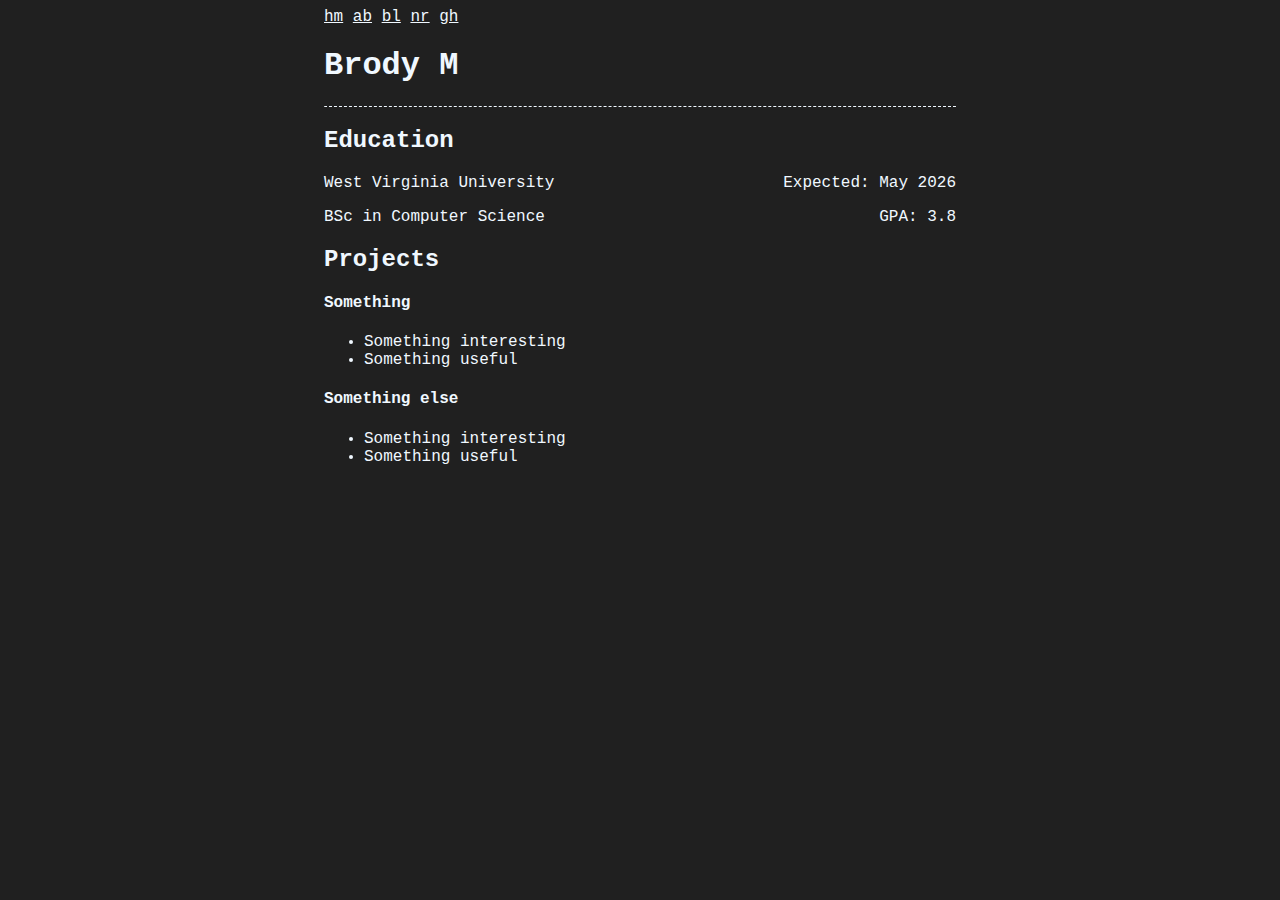
==== index.html @ 8319b0e2 "Test Changes" ====
<!DOCTYPE html>
<html lang="en">
<head>
    <meta charset="UTF-8">
    <meta name="viewport" content="width=device-width, initial-scale=1.0">
    <title>Document</title>
    <link rel="stylesheet" href="style.css">
</head>
<body>
    <div id="outer-container">
        <div id="inner-container">
            <nav>
                <a href="">hm</a>
                <a href="">ab</a>
                <a href="">bl</a>
                <a href="">nr</a>
                <a href="https://github.com/brody-tm" target="_blank">gh</a>
            </nav>

            <h1>Brody M</h1>

            <hr>

            <h2>Education</h2>
            <p class="spaced-between">
                <span>West Virginia University</span>
                <span>Expected: May 2026</span>
            </p>
            <p class="spaced-between">
                <span>BSc in Computer Science</span>
                <span>GPA: 3.8</span>
            </p>

            <h2>Projects</h2>
            <h4>Something</h4>
            <ul>
                <li>Something interesting</li>
                <li>Something useful</li>
            </ul>
            <h4>Something else</h4>
            <ul>
                <li>Something interesting</li>
                <li>Something useful</li>
            </ul>
        </div>
    </div> 
</body>
</html>
---- style.css ----
* {
    font-family: 'Courier New', Courier, monospace;
    color: rgb(240, 248, 255);
    background-color: rgb(32, 32, 32);
}
  
a:hover {
    color: lightgreen;
} 

hr {
    border-bottom: none;
    border-top: 1pt dashed;
}

#outer-container {
    display: flex;
    justify-content: center;
}

#inner-container {
    width: 50%;
}

.spaced-between {
    display: flex;
    justify-content: space-between;
}
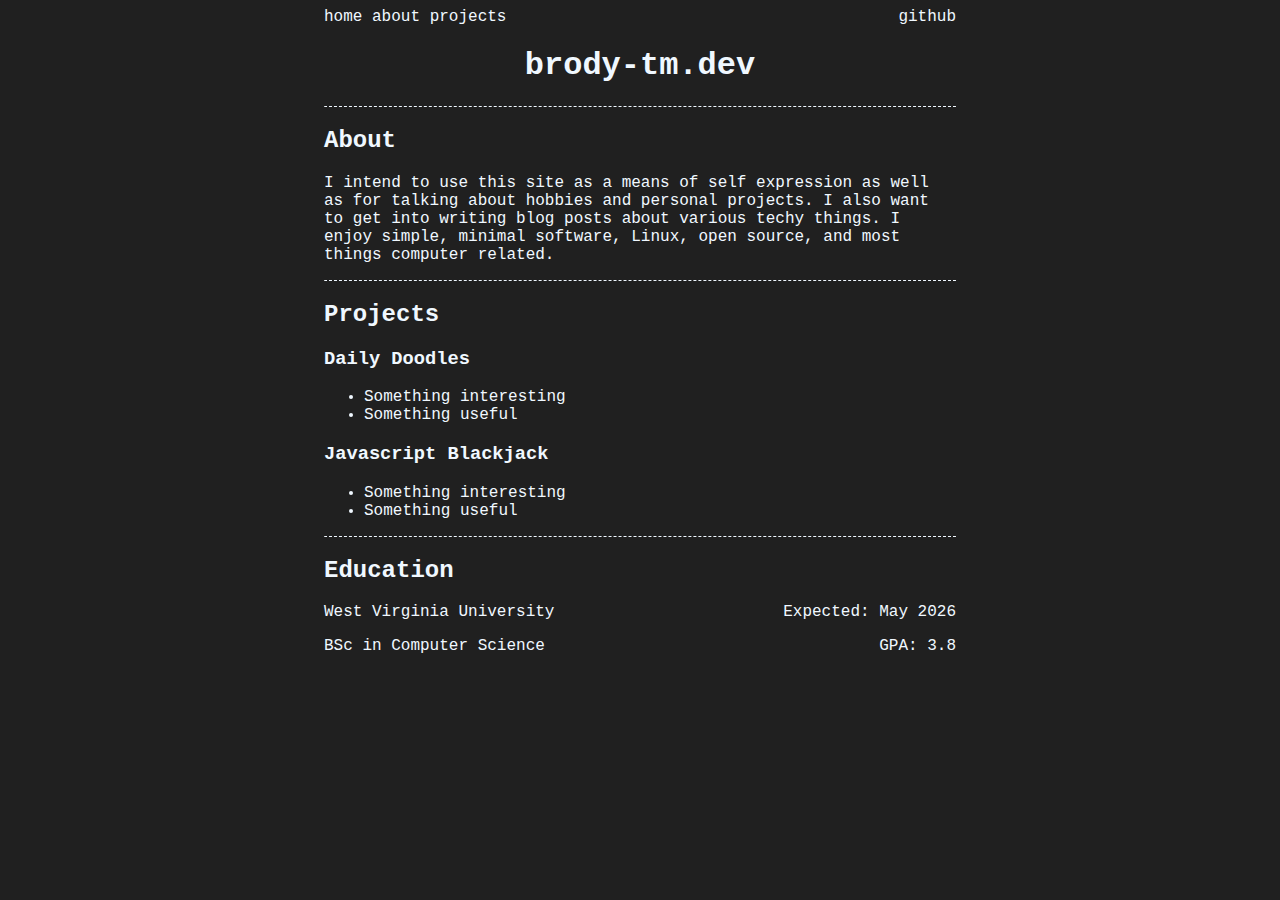
==== commit 79a6dfa0: "Fixed file structure" ====
--- a/index.html
+++ b/index.html
@@ -3,21 +3,62 @@
 <head>
     <meta charset="UTF-8">
     <meta name="viewport" content="width=device-width, initial-scale=1.0">
-    <title>Document</title>
+    <title>Home</title>
     <link rel="stylesheet" href="style.css">
 </head>
 <body>
     <div id="outer-container">
         <div id="inner-container">
-            <nav>
-                <a href="">hm</a>
-                <a href="">ab</a>
-                <a href="">bl</a>
-                <a href="">nr</a>
-                <a href="https://github.com/brody-tm" target="_blank">gh</a>
+            <nav class="spaced-between">
+                <span>
+                    <a href="index.html">home</a>
+                    <a href="about.html">about</a>
+                    <a href="projects.html">projects</a>
+                </span>
+                <span>
+                    <a href="https://github.com/brody-tm" target="_blank">github</a>
+
+                </span> 
             </nav>
 
-            <h1>Brody M</h1>
+            <h1 id="funny-heeader">
+                <span class="letter">b</span>
+                <span class="letter">r</span>
+                <span class="letter">o</span>
+                <span class="letter">d</span>
+                <span class="letter">y</span>
+                <span class="letter">-</span>
+                <span class="letter">t</span>
+                <span class="letter">m</span>
+                <span class="letter">.</span>
+                <span class="letter">d</span>
+                <span class="letter">e</span>
+                <span class="letter">v</span>
+            </h1>
+
+            <hr>
+
+            <h2><a href="about.html">About</a></h2>
+            <p>
+                I intend to use this site as a means of self expression as well as for talking about hobbies and personal projects. 
+                I also want to get into writing blog posts about various techy things. I enjoy simple, minimal software, Linux, open source, and most things
+                computer related.
+
+            </p>
+
+            <hr>
+
+            <h2><a href="projects.html">Projects</a></h2>
+            <h3>Daily Doodles</h3>
+            <ul>
+                <li>Something interesting</li>
+                <li>Something useful</li>
+            </ul>
+            <h3>Javascript Blackjack</h3>
+            <ul>
+                <li>Something interesting</li>
+                <li>Something useful</li>
+            </ul>
 
             <hr>
 
@@ -30,18 +71,6 @@
                 <span>BSc in Computer Science</span>
                 <span>GPA: 3.8</span>
             </p>
-
-            <h2>Projects</h2>
-            <h4>Something</h4>
-            <ul>
-                <li>Something interesting</li>
-                <li>Something useful</li>
-            </ul>
-            <h4>Something else</h4>
-            <ul>
-                <li>Something interesting</li>
-                <li>Something useful</li>
-            </ul>
         </div>
     </div> 
 </body>
--- a/style.css
+++ b/style.css
@@ -3,9 +3,23 @@
     color: rgb(240, 248, 255);
     background-color: rgb(32, 32, 32);
 }
+
+img {
+    width: 100%;
+}
+
+h1 {
+    display: flex;
+    justify-content: center;
+}
   
+a {
+    text-decoration: dotted;
+}
+
 a:hover {
     color: lightgreen;
+    text-decoration: underline;
 } 
 
 hr {
@@ -25,4 +39,9 @@
 .spaced-between {
     display: flex;
     justify-content: space-between;
+}
+
+.letter:hover {
+    color: lightgreen;
+    cursor: default;
 }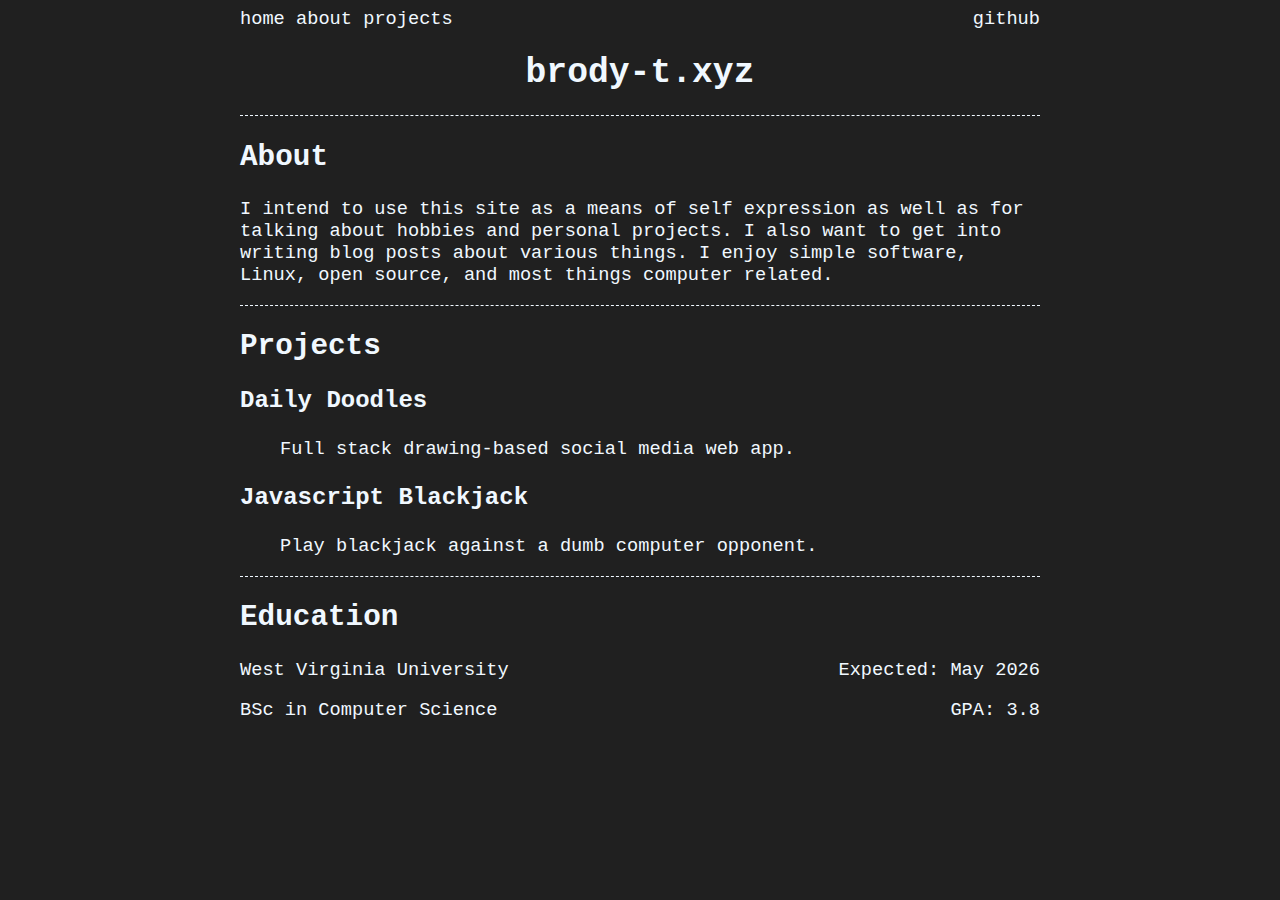
==== commit 094d41dd: "Messed with visuals and added some content" ====
--- a/index.html
+++ b/index.html
@@ -3,8 +3,9 @@
 <head>
     <meta charset="UTF-8">
     <meta name="viewport" content="width=device-width, initial-scale=1.0">
-    <title>Home</title>
+    <title>Home | brody-t.xyz</title>
     <link rel="stylesheet" href="style.css">
+    <link rel="icon" type="image/x-icon" href="/assets/favicon.ico">
 </head>
 <body>
     <div id="outer-container">
@@ -29,11 +30,10 @@
                 <span class="letter">y</span>
                 <span class="letter">-</span>
                 <span class="letter">t</span>
-                <span class="letter">m</span>
                 <span class="letter">.</span>
-                <span class="letter">d</span>
-                <span class="letter">e</span>
-                <span class="letter">v</span>
+                <span class="letter">x</span>
+                <span class="letter">y</span>
+                <span class="letter">z</span>
             </h1>
 
             <hr>
@@ -41,9 +41,8 @@
             <h2><a href="about.html">About</a></h2>
             <p>
                 I intend to use this site as a means of self expression as well as for talking about hobbies and personal projects. 
-                I also want to get into writing blog posts about various techy things. I enjoy simple, minimal software, Linux, open source, and most things
+                I also want to get into writing blog posts about various things. I enjoy simple software, Linux, open source, and most things
                 computer related.
-
             </p>
 
             <hr>
@@ -51,13 +50,11 @@
             <h2><a href="projects.html">Projects</a></h2>
             <h3>Daily Doodles</h3>
             <ul>
-                <li>Something interesting</li>
-                <li>Something useful</li>
+                <p>Full stack drawing-based social media web app.</p>
             </ul>
             <h3>Javascript Blackjack</h3>
             <ul>
-                <li>Something interesting</li>
-                <li>Something useful</li>
+                <p>Play blackjack against a dumb computer opponent.</p>
             </ul>
 
             <hr>
--- a/style.css
+++ b/style.css
@@ -2,19 +2,31 @@
     font-family: 'Courier New', Courier, monospace;
     color: rgb(240, 248, 255);
     background-color: rgb(32, 32, 32);
+    font-size: 14pt;
+}
+
+h1 {
+    display: flex;
+    justify-content: center;
+    font-size: 26pt;
+}
+
+h2 {
+    font-size: 22pt;
+}
+
+h3 {
+    font-size: 18pt;
 }
 
 img {
     width: 100%;
 }
-
-h1 {
-    display: flex;
-    justify-content: center;
-}
   
 a {
-    text-decoration: dotted;
+    font-size: inherit;
+    color: inherit;
+    text-decoration: none;
 }
 
 a:hover {
@@ -23,7 +35,7 @@
 } 
 
 hr {
-    border-bottom: none;
+    border: none;
     border-top: 1pt dashed;
 }
 
@@ -33,7 +45,8 @@
 }
 
 #inner-container {
-    width: 50%;
+    width: 600pt;
+    max-width: 95%;
 }
 
 .spaced-between {
@@ -41,6 +54,11 @@
     justify-content: space-between;
 }
 
+.letter {
+    font-size: inherit;
+    color: inherit;
+}
+
 .letter:hover {
     color: lightgreen;
     cursor: default;
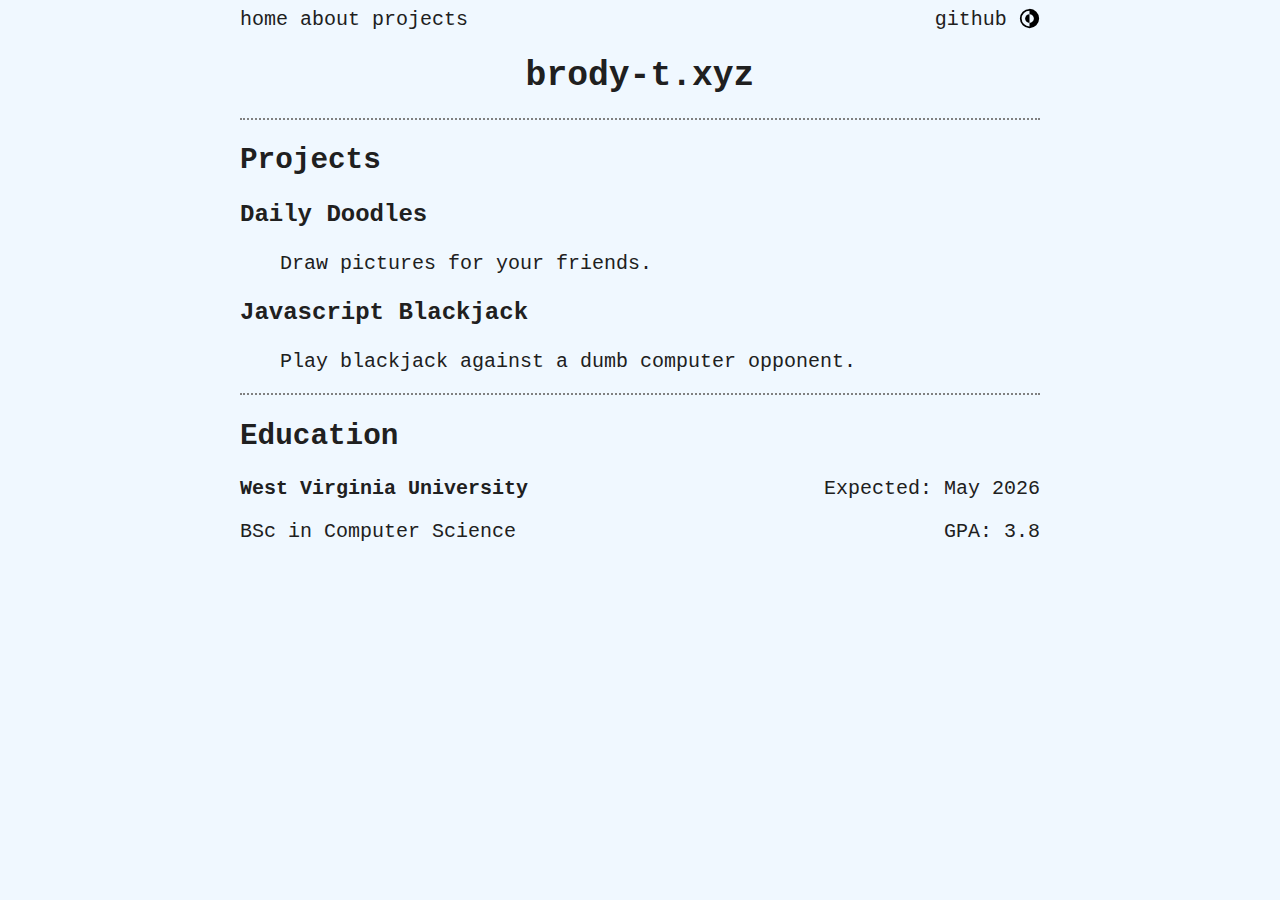
==== commit 4cf32728: "Fleshed out some pages, added dark mode (WIP)" ====
--- a/index.html
+++ b/index.html
@@ -6,6 +6,7 @@
     <title>Home | brody-t.xyz</title>
     <link rel="stylesheet" href="style.css">
     <link rel="icon" type="image/x-icon" href="/assets/favicon.ico">
+    <script src="main.js"></script>
 </head>
 <body>
     <div id="outer-container">
@@ -18,41 +19,22 @@
                 </span>
                 <span>
                     <a href="https://github.com/brody-tm" target="_blank">github</a>
-
+                    <button class="dark-mode-button" onclick="toggleDarkMode()">
+                        <img class="svg" src="assets/dark-mode-svgrepo-com.svg" alt="Dark mode icon">
+                    </button>
                 </span> 
             </nav>
 
-            <h1 id="funny-heeader">
-                <span class="letter">b</span>
-                <span class="letter">r</span>
-                <span class="letter">o</span>
-                <span class="letter">d</span>
-                <span class="letter">y</span>
-                <span class="letter">-</span>
-                <span class="letter">t</span>
-                <span class="letter">.</span>
-                <span class="letter">x</span>
-                <span class="letter">y</span>
-                <span class="letter">z</span>
-            </h1>
-
-            <hr>
-
-            <h2><a href="about.html">About</a></h2>
-            <p>
-                I intend to use this site as a means of self expression as well as for talking about hobbies and personal projects. 
-                I also want to get into writing blog posts about various things. I enjoy simple software, Linux, open source, and most things
-                computer related.
-            </p>
+            <h1>brody-t.xyz</h1>
 
             <hr>
 
             <h2><a href="projects.html">Projects</a></h2>
-            <h3>Daily Doodles</h3>
+            <h3><a href="projects.html#daily-doodles-header">Daily Doodles</a></h3>
             <ul>
-                <p>Full stack drawing-based social media web app.</p>
+                <p>Draw pictures for your friends.</p>
             </ul>
-            <h3>Javascript Blackjack</h3>
+            <h3><a href="projects.html#blackjack-header">Javascript Blackjack</a></h3>
             <ul>
                 <p>Play blackjack against a dumb computer opponent.</p>
             </ul>
@@ -61,7 +43,7 @@
 
             <h2>Education</h2>
             <p class="spaced-between">
-                <span>West Virginia University</span>
+                <span><strong>West Virginia University</strong></span>
                 <span>Expected: May 2026</span>
             </p>
             <p class="spaced-between">
--- a/style.css
+++ b/style.css
@@ -1,8 +1,8 @@
-* {
+body {
     font-family: 'Courier New', Courier, monospace;
-    color: rgb(240, 248, 255);
-    background-color: rgb(32, 32, 32);
-    font-size: 14pt;
+    color: rgb(32, 32, 32);
+    background-color: rgb(240, 248, 255);
+    font-size: 15pt;
 }
 
 h1 {
@@ -20,7 +20,12 @@
 }
 
 img {
-    width: 100%;
+    width: 80%;
+}
+
+.svg {
+    height: 16pt;
+    width: 16pt;
 }
   
 a {
@@ -30,13 +35,12 @@
 }
 
 a:hover {
-    color: lightgreen;
-    text-decoration: underline;
+    color: green;
 } 
 
 hr {
     border: none;
-    border-top: 1pt dashed;
+    border-top: 2pt dotted;
 }
 
 #outer-container {
@@ -46,12 +50,17 @@
 
 #inner-container {
     width: 600pt;
-    max-width: 95%;
+    max-width: 90%;
 }
 
 .spaced-between {
     display: flex;
     justify-content: space-between;
+}
+
+.spaced-evenly {
+    display: flex;
+    justify-content: center;
 }
 
 .letter {
@@ -60,6 +69,66 @@
 }
 
 .letter:hover {
+    color: darkgreen;
+    cursor: default;
+}
+
+.inline-link {
+    text-decoration: underline;
+}
+
+.inline-link:hover {
+    text-decoration: underline;
+}
+
+/* Dark Mode Styling */
+
+.dark-mode {
+    color: rgb(240, 248, 255);
+    background-color: rgb(32, 32, 32);
+}
+
+.dark-mode a:hover {
     color: lightgreen;
-    cursor: default;
+}
+
+.dark-mode .dark-mode-button {
+    -webkit-filter:invert(1);
+    filter:invert(1);
+}
+
+/* Toggle Dark Mode Button */
+
+.dark-mode-button {
+    padding: 0pt;
+    border: none;
+    background-color: inherit;
+    color: inherit;
+    vertical-align: middle;
+    -webkit-filter: none; /* Reset filter */
+    filter: none;
+}
+
+.dark-mode-button:hover {
+    cursor: pointer;
+    -webkit-transform: scale(1.1);
+    -ms-transform: scale(1.1);
+    transform: scale(1.1);
+}
+
+#ascii-pc {
+    font-size: 14pt;
+    display: flex;
+    justify-content: center;
+}
+
+#about-container {
+    display: flex;
+}
+
+@media all and (max-width:800px)
+{
+    #about-container {
+        flex-direction: column;
+    }
 }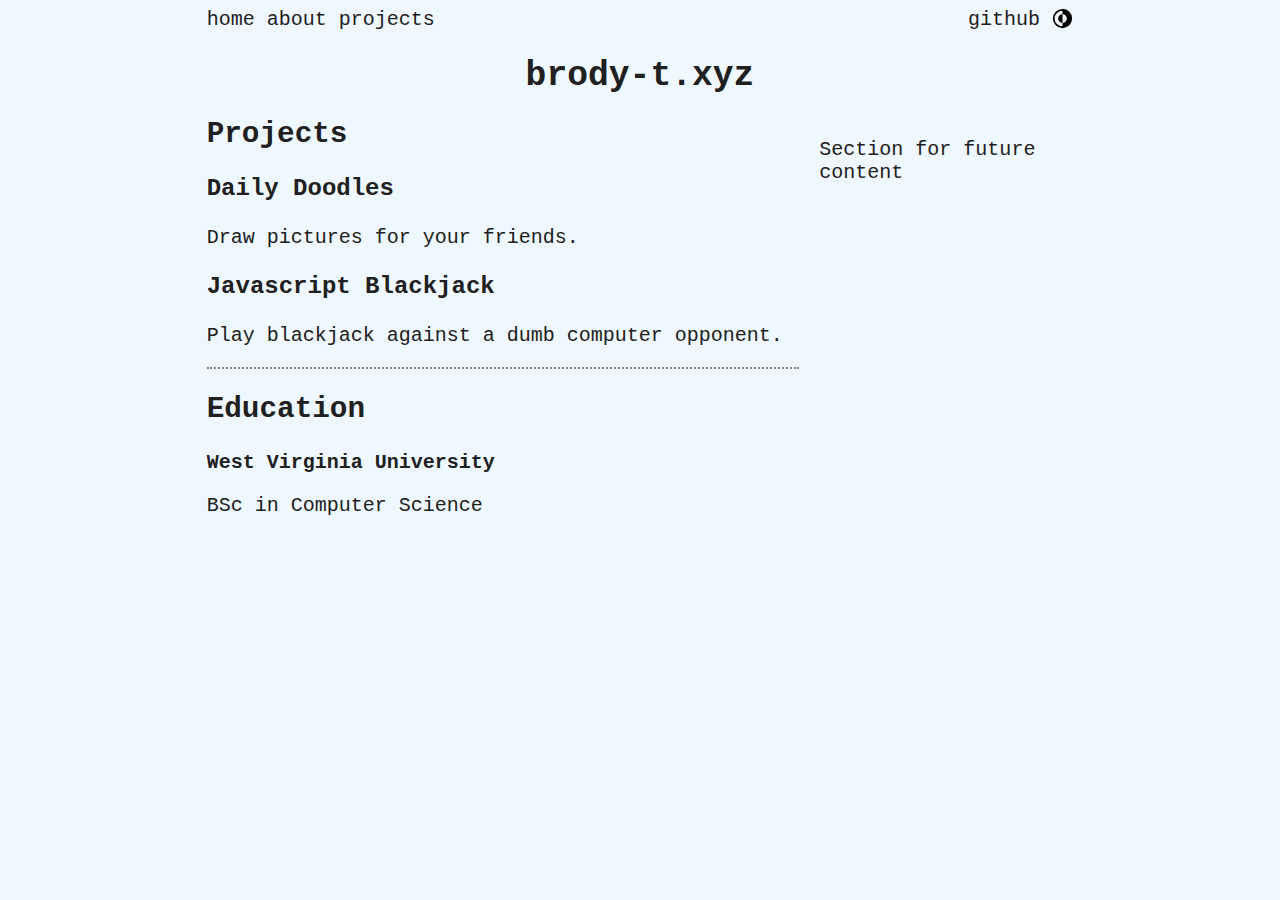
==== commit a79b8b89: "Add side section on home page" ====
--- a/index.html
+++ b/index.html
@@ -26,30 +26,31 @@
             </nav>
 
             <h1>brody-t.xyz</h1>
-
-            <hr>
-
-            <h2><a href="projects.html">Projects</a></h2>
-            <h3><a href="projects.html#daily-doodles-header">Daily Doodles</a></h3>
-            <ul>
-                <p>Draw pictures for your friends.</p>
-            </ul>
-            <h3><a href="projects.html#blackjack-header">Javascript Blackjack</a></h3>
-            <ul>
-                <p>Play blackjack against a dumb computer opponent.</p>
-            </ul>
-
-            <hr>
-
-            <h2>Education</h2>
-            <p class="spaced-between">
-                <span><strong>West Virginia University</strong></span>
-                <span>Expected: May 2026</span>
-            </p>
-            <p class="spaced-between">
-                <span>BSc in Computer Science</span>
-                <span>GPA: 3.8</span>
-            </p>
+    
+            <div id="content-section">
+                <div id="left-section">
+                    <h2 style="margin-top: 0;">
+                        <a href="projects.html">Projects</a>
+                    </h2>
+                    <h3><a href="projects.html#daily-doodles-header">Daily Doodles</a></h3>
+                    <p>Draw pictures for your friends.</p>
+                    <h3><a href="projects.html#blackjack-header">Javascript Blackjack</a></h3>
+                    <p>Play blackjack against a dumb computer opponent.</p>
+    
+                    <hr>
+    
+                    <h2>Education</h2>
+                    
+                    <strong>West Virginia University</strong>
+                    <p>BSc in Computer Science</p>
+                </div>
+    
+                <div id="right-section">
+                    <p>
+                        Section for future content
+                    </p>
+                </div>
+            </div>
         </div>
     </div> 
 </body>
--- a/style.css
+++ b/style.css
@@ -3,6 +3,29 @@
     color: rgb(32, 32, 32);
     background-color: rgb(240, 248, 255);
     font-size: 15pt;
+}
+
+#outer-container {
+    display: flex;
+    justify-content: center;
+}
+
+#inner-container {
+    width: 650pt;
+    max-width: 90%;
+}
+
+#content-section {
+    display: flex;
+}
+
+#left-section {
+    width: 70%;
+    margin-right: 15pt;
+}
+
+#right-section {
+    width: 30%;
 }
 
 h1 {
@@ -32,6 +55,7 @@
     font-size: inherit;
     color: inherit;
     text-decoration: none;
+    transition: 0.2s;
 }
 
 a:hover {
@@ -41,16 +65,6 @@
 hr {
     border: none;
     border-top: 2pt dotted;
-}
-
-#outer-container {
-    display: flex;
-    justify-content: center;
-}
-
-#inner-container {
-    width: 600pt;
-    max-width: 90%;
 }
 
 .spaced-between {
@@ -105,15 +119,16 @@
     background-color: inherit;
     color: inherit;
     vertical-align: middle;
-    -webkit-filter: none; /* Reset filter */
+    -webkit-filter: none;
     filter: none;
+    transition: .2s;
 }
 
 .dark-mode-button:hover {
     cursor: pointer;
-    -webkit-transform: scale(1.1);
-    -ms-transform: scale(1.1);
-    transform: scale(1.1);
+    -webkit-transform: scale(1.2);
+    -ms-transform: scale(1.2);
+    transform: scale(1.2);
 }
 
 #ascii-pc {
@@ -128,6 +143,25 @@
 
 @media all and (max-width:800px)
 {
+    #content-section {
+        flex-direction: column;
+        align-items: center;
+    }
+
+    #left-section {
+        width: 100%;
+        margin-right: 0;
+        margin-bottom: 3pt;
+    }
+    
+    #right-section {
+        width: 100%;
+    }
+
+    #ascii-pc {
+        font-size: 12pt;
+    }
+
     #about-container {
         flex-direction: column;
     }
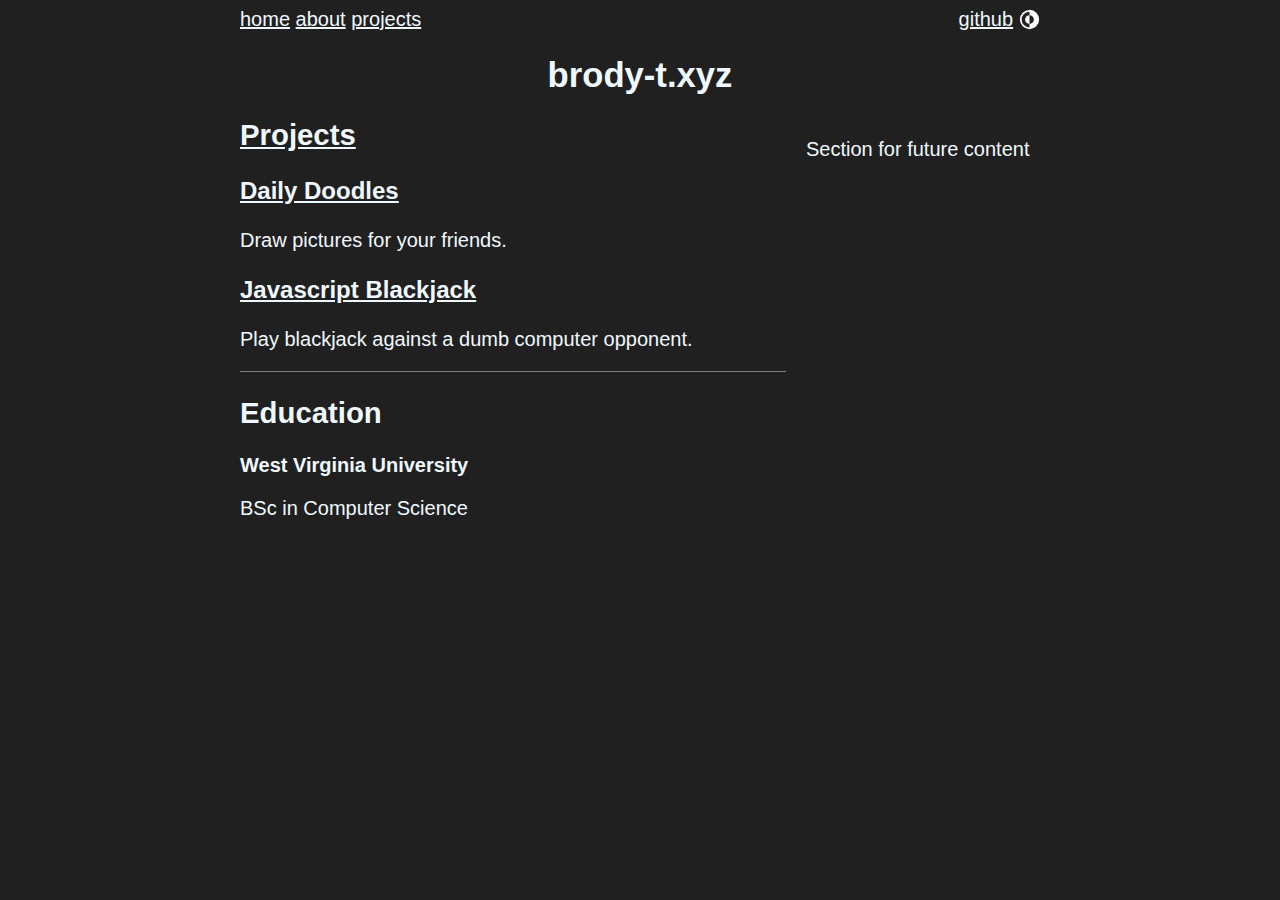
==== commit aefc9ad8: "Made dark mode persistent, some layout changes" ====
--- a/index.html
+++ b/index.html
@@ -1,6 +1,7 @@
 <!DOCTYPE html>
 <html lang="en">
 <head>
+    <style>html{visibility: hidden;opacity:0;}</style>
     <meta charset="UTF-8">
     <meta name="viewport" content="width=device-width, initial-scale=1.0">
     <title>Home | brody-t.xyz</title>
@@ -53,5 +54,6 @@
             </div>
         </div>
     </div> 
+    <style>html{visibility: visible;opacity:1;}</style>
 </body>
 </html>--- a/style.css
+++ b/style.css
@@ -1,31 +1,6 @@
 body {
-    font-family: 'Courier New', Courier, monospace;
-    color: rgb(32, 32, 32);
-    background-color: rgb(240, 248, 255);
+    font-family: Arial, Helvetica, sans-serif;
     font-size: 15pt;
-}
-
-#outer-container {
-    display: flex;
-    justify-content: center;
-}
-
-#inner-container {
-    width: 650pt;
-    max-width: 90%;
-}
-
-#content-section {
-    display: flex;
-}
-
-#left-section {
-    width: 70%;
-    margin-right: 15pt;
-}
-
-#right-section {
-    width: 30%;
 }
 
 h1 {
@@ -43,7 +18,7 @@
 }
 
 img {
-    width: 80%;
+    width: 90%;
 }
 
 .svg {
@@ -54,17 +29,36 @@
 a {
     font-size: inherit;
     color: inherit;
-    text-decoration: none;
-    transition: 0.2s;
+    text-decoration: underline;
 }
-
-a:hover {
-    color: green;
-} 
 
 hr {
     border: none;
-    border-top: 2pt dotted;
+    border-top: 1pt solid;
+}
+
+#outer-container {
+    display: flex;
+    justify-content: center;
+}
+
+#inner-container {
+    padding-bottom: 20pt;
+    width: 600pt;
+    max-width: 90%;
+}
+
+#content-section {
+    display: flex;
+}
+
+#left-section {
+    width: 70%;
+    margin-right: 15pt;
+}
+
+#right-section {
+    width: 30%;
 }
 
 .spaced-between {
@@ -77,22 +71,11 @@
     justify-content: center;
 }
 
-.letter {
-    font-size: inherit;
-    color: inherit;
-}
+/* Light Mode Styling */
 
-.letter:hover {
-    color: darkgreen;
-    cursor: default;
-}
-
-.inline-link {
-    text-decoration: underline;
-}
-
-.inline-link:hover {
-    text-decoration: underline;
+.light-mode {
+    color: rgb(32, 32, 32);
+    background-color: rgb(240, 248, 255);
 }
 
 /* Dark Mode Styling */
@@ -100,10 +83,6 @@
 .dark-mode {
     color: rgb(240, 248, 255);
     background-color: rgb(32, 32, 32);
-}
-
-.dark-mode a:hover {
-    color: lightgreen;
 }
 
 .dark-mode .dark-mode-button {
@@ -121,14 +100,10 @@
     vertical-align: middle;
     -webkit-filter: none;
     filter: none;
-    transition: .2s;
 }
 
 .dark-mode-button:hover {
     cursor: pointer;
-    -webkit-transform: scale(1.2);
-    -ms-transform: scale(1.2);
-    transform: scale(1.2);
 }
 
 #ascii-pc {
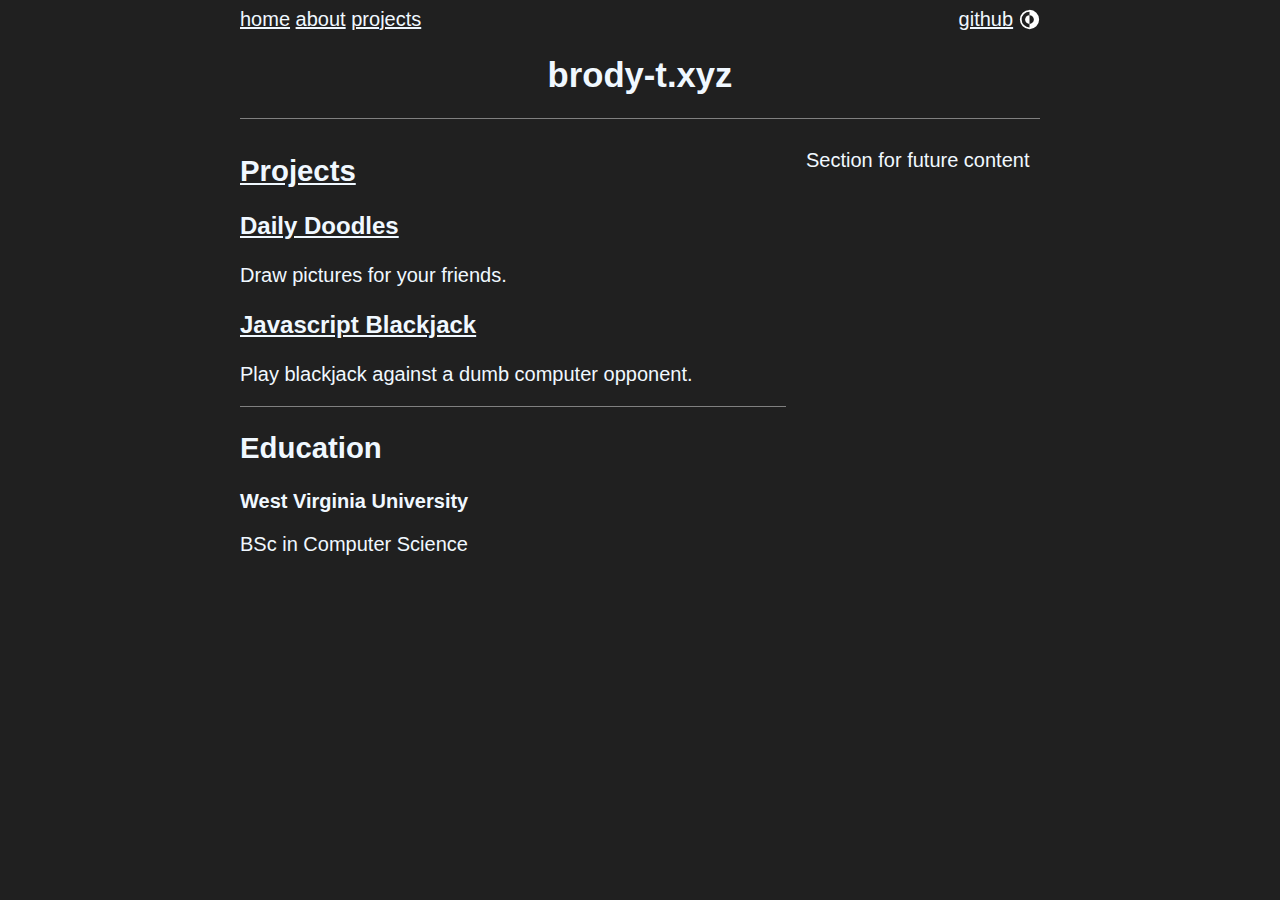
==== commit 0fdd22e5: "Change formatting" ====
--- a/index.html
+++ b/index.html
@@ -27,10 +27,12 @@
             </nav>
 
             <h1>brody-t.xyz</h1>
+
+            <hr>
     
             <div id="content-section">
                 <div id="left-section">
-                    <h2 style="margin-top: 0;">
+                    <h2>
                         <a href="projects.html">Projects</a>
                     </h2>
                     <h3><a href="projects.html#daily-doodles-header">Daily Doodles</a></h3>
--- a/style.css
+++ b/style.css
@@ -18,7 +18,7 @@
 }
 
 img {
-    width: 90%;
+    width: 100%;
 }
 
 .svg {
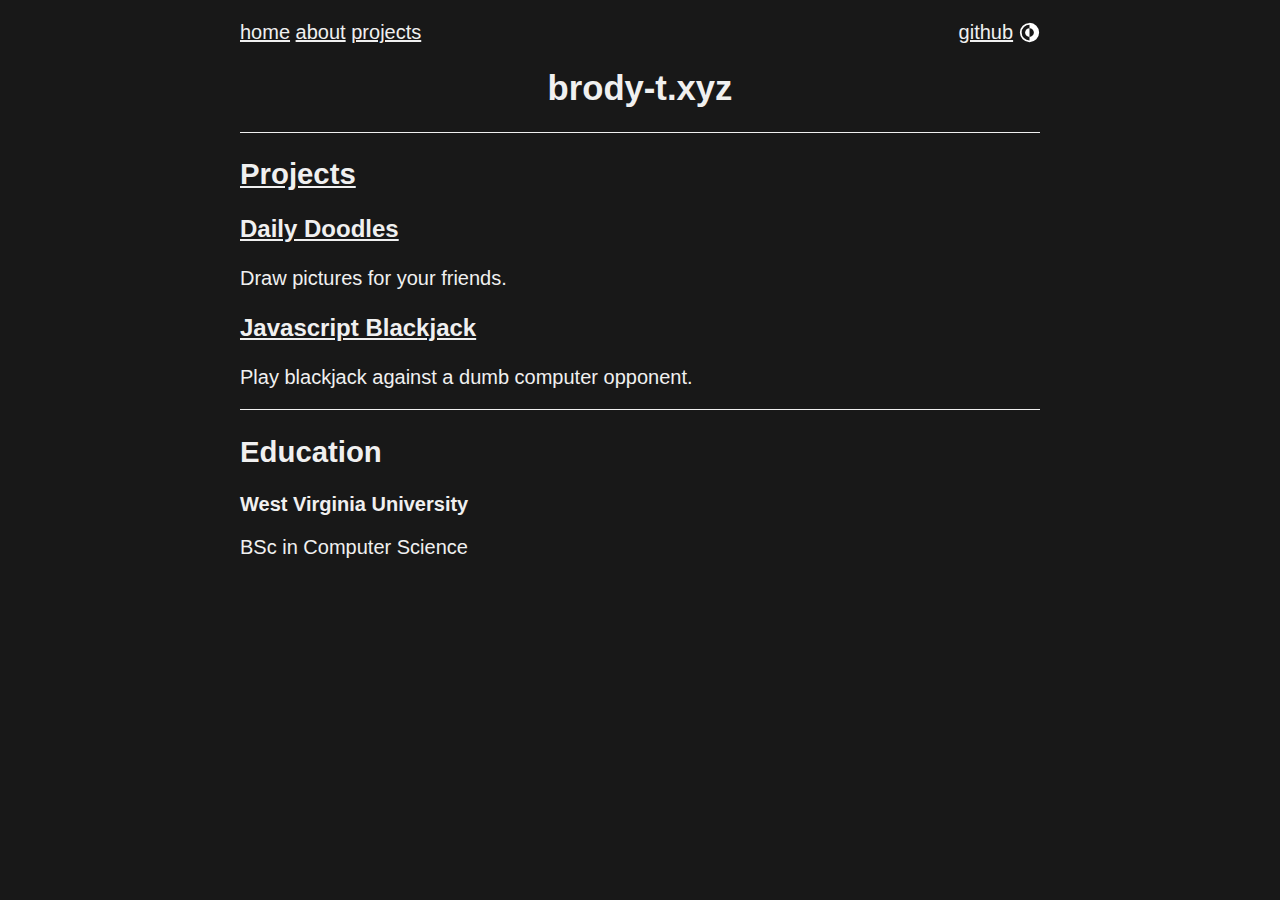
==== commit f08f7925: "Changes to layout and about page" ====
--- a/index.html
+++ b/index.html
@@ -30,30 +30,20 @@
 
             <hr>
     
-            <div id="content-section">
-                <div id="left-section">
-                    <h2>
-                        <a href="projects.html">Projects</a>
-                    </h2>
-                    <h3><a href="projects.html#daily-doodles-header">Daily Doodles</a></h3>
-                    <p>Draw pictures for your friends.</p>
-                    <h3><a href="projects.html#blackjack-header">Javascript Blackjack</a></h3>
-                    <p>Play blackjack against a dumb computer opponent.</p>
-    
-                    <hr>
-    
-                    <h2>Education</h2>
-                    
-                    <strong>West Virginia University</strong>
-                    <p>BSc in Computer Science</p>
-                </div>
-    
-                <div id="right-section">
-                    <p>
-                        Section for future content
-                    </p>
-                </div>
-            </div>
+            <h2>
+                <a href="projects.html">Projects</a>
+            </h2>
+            <h3><a href="projects.html#daily-doodles-header">Daily Doodles</a></h3>
+            <p>Draw pictures for your friends.</p>
+            <h3><a href="projects.html#blackjack-header">Javascript Blackjack</a></h3>
+            <p>Play blackjack against a dumb computer opponent.</p>
+
+            <hr>
+
+            <h2>Education</h2>
+            
+            <strong>West Virginia University</strong>
+            <p>BSc in Computer Science</p>
         </div>
     </div> 
     <style>html{visibility: visible;opacity:1;}</style>
--- a/style.css
+++ b/style.css
@@ -1,6 +1,7 @@
 body {
     font-family: Arial, Helvetica, sans-serif;
     font-size: 15pt;
+    background-color: black;
 }
 
 h1 {
@@ -43,18 +44,14 @@
 }
 
 #inner-container {
-    padding-bottom: 20pt;
+    padding: 10pt;
     width: 600pt;
     max-width: 90%;
 }
 
-#content-section {
-    display: flex;
-}
-
 #left-section {
-    width: 70%;
-    margin-right: 15pt;
+    width: 100%;
+    /* margin-right: 10pt; */
 }
 
 #right-section {
@@ -74,20 +71,33 @@
 /* Light Mode Styling */
 
 .light-mode {
-    color: rgb(32, 32, 32);
-    background-color: rgb(240, 248, 255);
+    color: #181818;
+    background-color: #f0f0f0;
+}
+
+.light-mode .dark-mode-button {
+    -webkit-filter: none;
+    filter: none;
+}
+
+.light-mode hr {
+    border-color: #181818;
 }
 
 /* Dark Mode Styling */
 
 .dark-mode {
-    color: rgb(240, 248, 255);
-    background-color: rgb(32, 32, 32);
+    color: #f0f0f0;
+    background-color: #181818;
 }
 
 .dark-mode .dark-mode-button {
     -webkit-filter:invert(1);
     filter:invert(1);
+}
+
+.dark-mode hr {
+    border-color: #f0f0f0;
 }
 
 /* Toggle Dark Mode Button */
@@ -98,8 +108,6 @@
     background-color: inherit;
     color: inherit;
     vertical-align: middle;
-    -webkit-filter: none;
-    filter: none;
 }
 
 .dark-mode-button:hover {
@@ -126,7 +134,7 @@
     #left-section {
         width: 100%;
         margin-right: 0;
-        margin-bottom: 3pt;
+        margin-bottom: 10pt;
     }
     
     #right-section {
